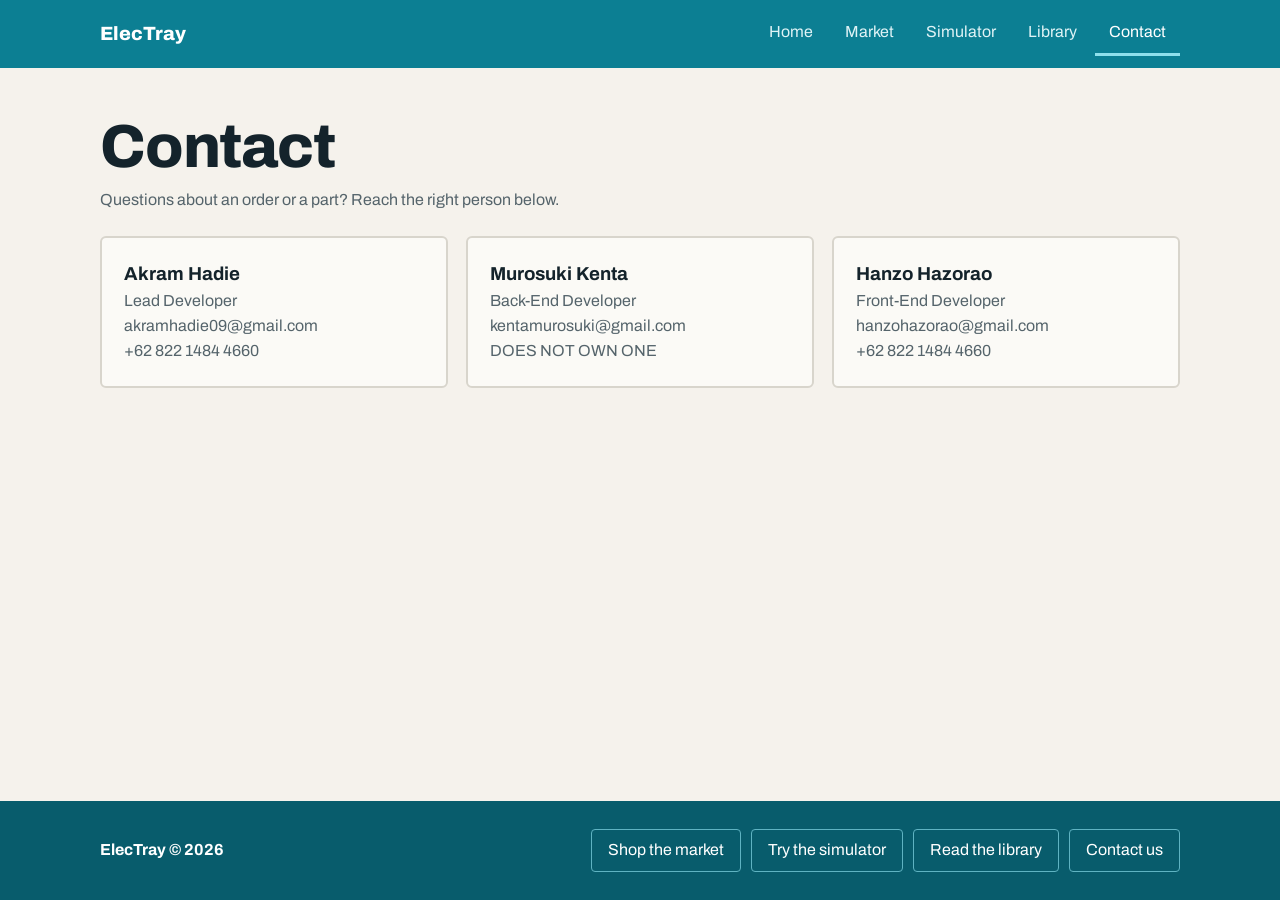
==== contact.html @ a89be1fc "contactchanges" ====
<!DOCTYPE html>
<html lang="en">
<head>
<meta charset="UTF-8">
<meta name="viewport" content="width=device-width, initial-scale=1">
<title>Contact | ElecTray</title>
<link rel="stylesheet" href="styling-main.css">
</head>
<body>
<!-- navbar section -->
<nav id="navbar"></nav>

<main>
<!-- contact section -->
<div class="wrap">
  <div class="page-head">
    <h1>Contact</h1>
    <p>Questions about an order or a part? Reach the right person below.</p>
  </div>
  <div class="people">
    <div class="person"><h3>Akram Hadie</h3><p>Lead Developer</p><p>akramhadie09@gmail.com</p><p>+62 822 1484 4660</p></div>
    <div class="person"><h3>Murosuki Kenta</h3><p>Back-End Developer</p><p>kentamurosuki@gmail.com</p><p>DOES NOT OWN ONE</p></div>
    <div class="person"><h3>Hanzo Hazorao</h3><p>Front-End Developer</p><p>hanzohazorao@gmail.com</p><p>+62 822 1484 4660</p></div>
  </div>

</div>
</main>

<!-- footer section -->
<footer id="footer"></footer>
<script src="functing-layout.js"></script>
</body>
</html>
---- styling-main.css ----
@import url('https://fonts.googleapis.com/css2?family=Archivo:wght@400;600;800&display=swap');

/* base */
:root{--bg:#f5f2ec;--ink:#14232b;--board:#0c7f93;--board-d:#085c6c;--mask:#8fe0ec;--line:#d8d5cc;--card:#fbfaf6;--muted:#55646b}
*{box-sizing:border-box;margin:0}
body{font-family:Archivo,system-ui,sans-serif;background:var(--bg);color:var(--ink);line-height:1.55;min-height:100vh;display:flex;flex-direction:column}
main{flex:1}
a{color:inherit}
button{font:inherit;cursor:pointer}
:focus-visible{outline:3px solid var(--mask);outline-offset:2px}
.wrap{max-width:1120px;margin:0 auto;padding:0 20px}
h1{font-size:clamp(2.2rem,5vw,3.8rem);line-height:1.05;font-weight:800;letter-spacing:-.02em}
h2{font-size:1.8rem;font-weight:800;margin-bottom:12px}
.page-head{padding:48px 0 24px}
.page-head p{color:var(--muted);max-width:60ch;margin-top:8px}

/* navbar */
#navbar{background:var(--board);position:sticky;top:0;z-index:10}
#navbar .wrap{display:flex;align-items:center;justify-content:space-between;flex-wrap:wrap;gap:8px;padding-top:12px;padding-bottom:12px}
.brand{color:#fff;font-weight:800;font-size:1.2rem;text-decoration:none}
.links{display:flex;gap:4px;flex-wrap:wrap}
.links a{color:#dff3f6;text-decoration:none;padding:8px 14px;border-bottom:3px solid transparent}
.links a:hover{color:#fff}
.links a.active{color:#fff;border-bottom-color:var(--mask)}

/* buttons */
.btn{display:inline-block;background:var(--mask);color:var(--ink);font-weight:600;text-decoration:none;padding:12px 22px;border:2px solid var(--ink);border-radius:4px;transition:transform .15s}
.btn:hover{transform:translateY(-2px)}
.btn.ghost{background:transparent;color:inherit;border-color:currentColor}

/* hero */
.hero{background:var(--board);color:#fff;padding:72px 0;background-image:repeating-linear-gradient(90deg,transparent 0 79px,rgba(255,255,255,.06) 79px 80px),repeating-linear-gradient(0deg,transparent 0 79px,rgba(255,255,255,.06) 79px 80px)}
.hero .wrap{display:grid;grid-template-columns:1.2fr 1fr;gap:40px;align-items:center}
.hero p{margin:18px 0 28px;max-width:46ch;color:#dff3f6}
.hero .btn.ghost{color:#fff}
.hero-actions{display:flex;gap:12px;flex-wrap:wrap}
.resistor{position:relative;height:90px;display:flex;align-items:center;justify-content:center;text-decoration:none}
.resistor::before{content:"";position:absolute;left:0;right:0;top:50%;height:6px;background:#c8ccd0;transform:translateY(-50%)}
.res-body{position:relative;width:70%;height:78px;background:#d9b98a;border-radius:38px;display:flex;justify-content:space-evenly;align-items:stretch;padding:0 14%;overflow:hidden;transition:transform .2s}
.resistor:hover .res-body{transform:scale(1.06) rotate(-2deg)}
.res-body i{width:12px;display:block}
.res-caption{position:absolute;bottom:-34px;font-weight:600;color:var(--mask)}

/* home sections */
.section{padding:56px 0}
.about{max-width:68ch;font-size:1.1rem}
.paths{display:grid;grid-template-columns:repeat(4,1fr);gap:16px;margin-top:24px}
.path{background:var(--card);border:2px solid var(--ink);border-radius:6px;padding:22px;text-decoration:none;display:flex;flex-direction:column;gap:8px;transition:background .15s,transform .15s}
.path:hover{background:var(--mask);transform:translateY(-4px)}
.path h3{font-size:1.2rem}
.path span{color:var(--muted);font-size:.95rem}
.path:hover span{color:var(--ink)}

/* browser */
.crumbs{display:flex;gap:8px;align-items:center;margin-bottom:20px;flex-wrap:wrap}
.crumbs button{background:none;border:0;text-decoration:underline;color:var(--board)}
.grid{display:grid;gap:18px;margin-bottom:56px}
.cols-4{grid-template-columns:repeat(4,1fr)}
.cols-3{grid-template-columns:repeat(3,1fr)}
.tile{background:var(--card);border:2px solid var(--line);border-radius:6px;padding:20px;text-align:left;transition:border-color .15s}
.tile:hover{border-color:var(--board)}
.tile-icon{display:inline-block;background:var(--board);color:var(--mask);font-weight:800;min-width:44px;padding:8px;text-align:center;border-radius:4px;margin-bottom:10px}
.tile p{color:var(--muted);font-size:.9rem}
.product{background:var(--card);border:2px solid var(--line);border-radius:6px;overflow:hidden}
.product h4{padding:14px 16px 4px}
.row{display:flex;justify-content:space-between;align-items:center;padding:4px 16px 16px}
.price{font-weight:800;font-size:1.15rem}
.stock{font-size:.85rem;padding:3px 10px;border-radius:20px}
.stock.in{background:#d8efe3;color:#12603a}
.stock.out{background:#f6d9d9;color:#8a1f1f}
.doc{background:var(--card);border-left:6px solid var(--board);padding:26px;max-width:760px;margin-bottom:56px}
.doc h3{margin:12px 0 4px}

/* simulator */
.tabs{display:flex;gap:8px;margin-bottom:24px}
.tabs button{padding:10px 20px;border:2px solid var(--ink);background:var(--card);border-radius:4px}
.tabs button.on{background:var(--mask);font-weight:600}
.panel{background:var(--card);border:2px solid var(--ink);border-radius:6px;padding:28px;margin-bottom:56px}
.controls{display:flex;gap:14px;flex-wrap:wrap;margin:20px 0}
.controls label{display:flex;flex-direction:column;font-size:.9rem;gap:4px;color:var(--muted)}
select,input{font:inherit;padding:8px 10px;border:2px solid var(--line);border-radius:4px;background:var(--card);color:var(--ink)}
.result{font-size:2rem;font-weight:800;margin-top:12px}
.sub-result{color:var(--muted)}

/* contact */
.people{display:grid;grid-template-columns:repeat(3,1fr);gap:18px;margin-bottom:40px}
.person{background:var(--card);border:2px solid var(--line);border-radius:6px;padding:22px}
.person p{color:var(--muted)}
.credits{background:var(--card);border-left:6px solid var(--mask);padding:22px;margin-bottom:56px}
.credits li{margin-left:18px}

/* footer */
#footer{background:var(--board-d);color:#dff3f6;padding:28px 0}
#footer .wrap{display:flex;justify-content:space-between;align-items:center;flex-wrap:wrap;gap:14px}
#footer strong{color:#fff}
.foot-btns{display:flex;gap:10px;flex-wrap:wrap}
.foot-btns a{border:1px solid #5fb3c2;padding:8px 16px;border-radius:4px;text-decoration:none;color:#fff}
.foot-btns a:hover{background:var(--mask);color:var(--ink);border-color:var(--mask)}

/* responsive */
@media(max-width:900px){.hero .wrap{grid-template-columns:1fr}.paths,.cols-4{grid-template-columns:repeat(2,1fr)}.cols-3,.people{grid-template-columns:repeat(2,1fr)}}
@media(max-width:560px){.paths,.cols-4,.cols-3,.people{grid-template-columns:1fr}}

/* link tiles */
a.tile{display:block;text-decoration:none;color:inherit}
.crumbs a{color:var(--board)}

/* market additions */
[hidden]{display:none !important}
.picker{background:var(--card);border:2px solid var(--ink);border-radius:6px;padding:22px;margin-bottom:28px}
.picker p{color:var(--muted)}
.swatch{display:flex;gap:10px;flex-wrap:wrap;margin:14px 0}
.sw-cell{display:flex;flex-direction:column;align-items:center;gap:4px;width:70px;text-align:center;color:var(--muted)}
.sw-color{width:44px;height:44px;border:2px solid var(--ink);border-radius:4px}
.pk-result .result{font-size:1.5rem;margin:6px 0}
.band-fields{display:contents}
.tabs .on{background:var(--mask)}

/* market card */
.product{padding:16px 0 0}
.product h4{padding:0 16px 2px}
.tag{padding:0 16px;color:var(--muted);font-size:.85rem}
.product .row{padding-top:12px}

/* library layout */
.lib{display:grid;grid-template-columns:270px 1fr;gap:28px;align-items:start;margin-bottom:56px}
.lib-nav{background:var(--card);border:2px solid var(--line);border-radius:6px;padding:10px;position:sticky;top:76px;max-height:calc(100vh - 100px);overflow:auto}
.lib-nav summary{cursor:pointer;font-weight:600;padding:8px 10px;border-radius:4px}
.lib-nav summary:hover{background:var(--bg)}
.lib-nav button{display:block;width:100%;text-align:left;background:none;border:0;padding:6px 10px 6px 24px;border-radius:4px;color:var(--muted)}
.lib-nav button:hover{color:var(--ink)}
.lib-nav button.on{background:var(--board);color:#fff}
.lib-article{background:var(--card);border:2px solid var(--line);border-radius:6px;padding:36px}
.lib-path{color:var(--muted);font-size:.9rem;margin-bottom:8px}
.lib-article h2{font-size:2.2rem}
.lead{font-size:1.25rem;margin:12px 0 24px;padding-left:16px;border-left:5px solid var(--mask)}
.lib-article h3{margin:22px 0 6px}
.chips{display:flex;flex-wrap:wrap;gap:8px;margin:10px 0 24px}
.chips span{background:var(--bg);border:1px solid var(--line);border-radius:20px;padding:4px 12px;font-size:.9rem}
@media(max-width:800px){.lib{grid-template-columns:1fr}.lib-nav{position:static;max-height:none}}
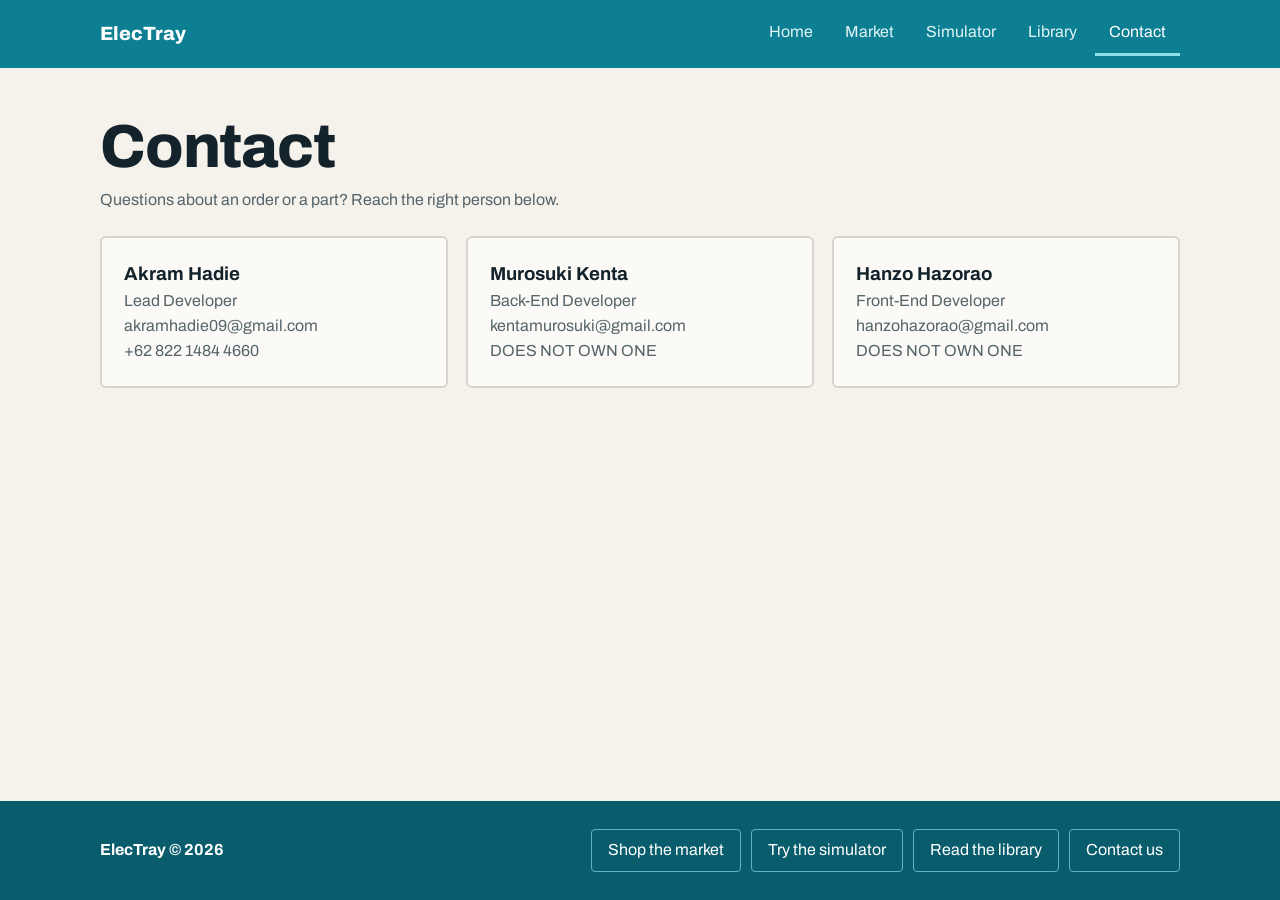
==== commit 80894f4c: "updatedcontactagain" ====
--- a/contact.html
+++ b/contact.html
@@ -20,7 +20,7 @@
   <div class="people">
     <div class="person"><h3>Akram Hadie</h3><p>Lead Developer</p><p>akramhadie09@gmail.com</p><p>+62 822 1484 4660</p></div>
     <div class="person"><h3>Murosuki Kenta</h3><p>Back-End Developer</p><p>kentamurosuki@gmail.com</p><p>DOES NOT OWN ONE</p></div>
-    <div class="person"><h3>Hanzo Hazorao</h3><p>Front-End Developer</p><p>hanzohazorao@gmail.com</p><p>+62 822 1484 4660</p></div>
+    <div class="person"><h3>Hanzo Hazorao</h3><p>Front-End Developer</p><p>hanzohazorao@gmail.com</p><p>DOES NOT OWN ONE</p></div>
   </div>
 
 </div>
